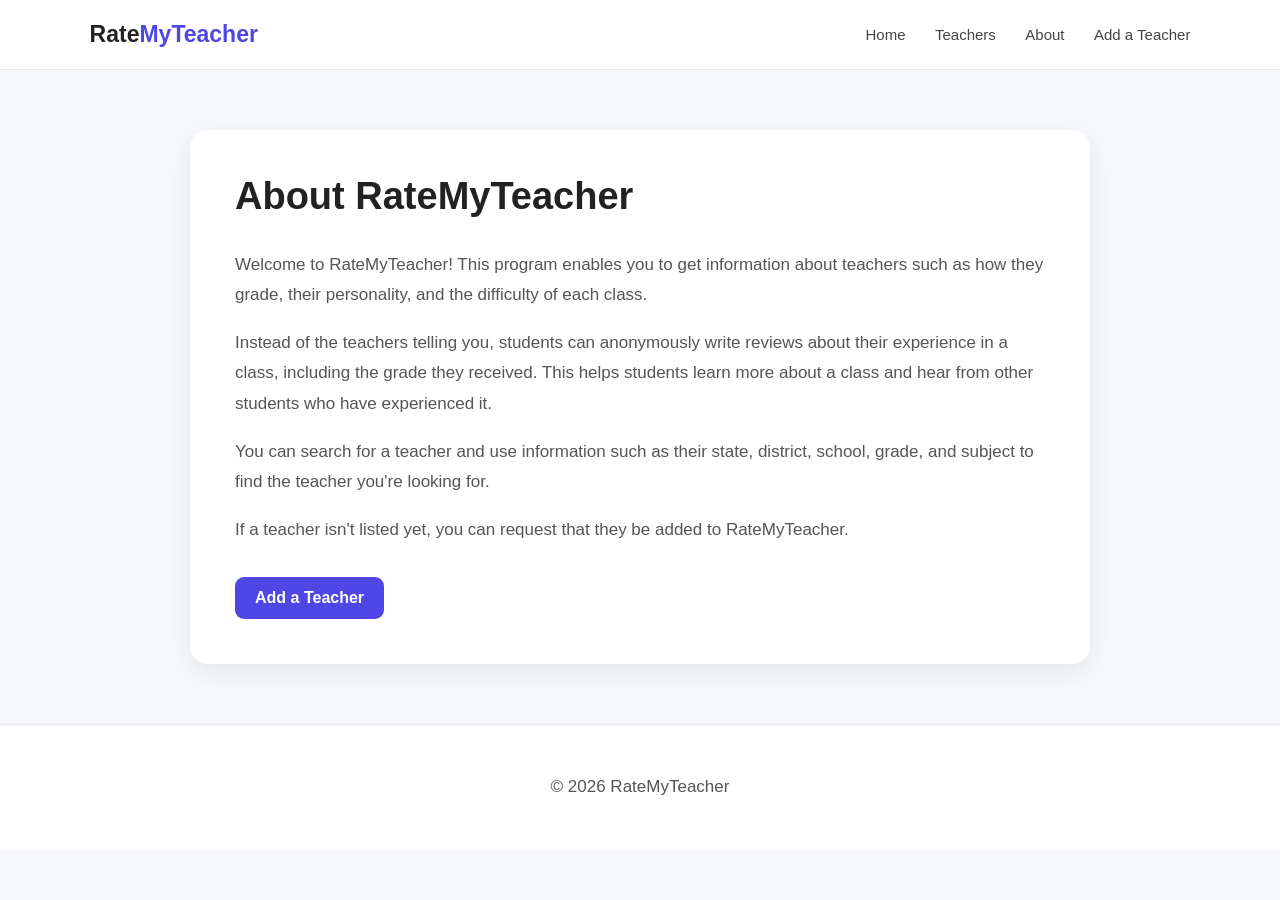
==== about.html @ 4798184f "website changes" ====
<!DOCTYPE html>
<html lang="en">
<head>
    <meta charset="UTF-8">
    <meta name="viewport" content="width=device-width, initial-scale=1.0">
    <title>About | RateMyTeacher</title>

    <style>
        * {
            box-sizing: border-box;
        }

        body {
            margin: 0;
            font-family: Arial, Helvetica, sans-serif;
            background: #f7f8fc;
            color: #222;
        }

        nav {
            height: 70px;
            background: white;
            border-bottom: 1px solid #e5e7eb;
            display: flex;
            align-items: center;
            justify-content: space-between;
            padding: 0 7%;
        }

        .logo {
            font-size: 23px;
            font-weight: bold;
        }

        .logo span {
            color: #4f46e5;
        }

        nav a {
            text-decoration: none;
            color: #444;
            margin-left: 25px;
            font-size: 15px;
        }

        nav a:hover {
            color: #4f46e5;
        }

        main {
            width: 90%;
            max-width: 900px;
            margin: 60px auto;
        }

        .about-card {
            background: white;
            border-radius: 18px;
            padding: 45px;
            box-shadow: 0 8px 25px rgba(0, 0, 0, 0.07);
        }

        h1 {
            margin-top: 0;
            font-size: 38px;
        }

        p {
            color: #555;
            line-height: 1.8;
            font-size: 17px;
        }

        .add-button {
            display: inline-block;
            margin-top: 15px;
            padding: 12px 20px;
            background: #4f46e5;
            color: white;
            border-radius: 9px;
            text-decoration: none;
            font-weight: bold;
        }

        .add-button:hover {
            background: #4338ca;
        }

        footer {
            margin-top: 60px;
            padding: 30px;
            text-align: center;
            background: white;
            border-top: 1px solid #e5e7eb;
            color: #777;
        }

        @media (max-width: 700px) {
            nav {
                padding: 0 20px;
            }

            nav div:last-child {
                display: none;
            }

            main {
                width: 94%;
                margin-top: 30px;
            }

            .about-card {
                padding: 25px;
            }

            h1 {
                font-size: 30px;
            }
        }
    </style>
</head>

<body>

    <nav>
        <div class="logo">
            Rate<span>MyTeacher</span>
        </div>

        <div>
            <a href="/">Home</a>
            <a href="/">Teachers</a>
            <a href="/about">About</a>
            <a href="/add-teacher">Add a Teacher</a>
        </div>
    </nav>

    <main>
        <section class="about-card">
            <h1>About RateMyTeacher</h1>

            <p>
                Welcome to RateMyTeacher! This program enables you to get
                information about teachers such as how they grade, their
                personality, and the difficulty of each class.
            </p>

            <p>
                Instead of the teachers telling you, students can
                anonymously write reviews about their experience in a class,
                including the grade they received. This helps students learn
                more about a class and hear from other students who have
                experienced it.
            </p>

            <p>
                You can search for a teacher and use information such as
                their state, district, school, grade, and subject to find
                the teacher you're looking for.
            </p>

            <p>
                If a teacher isn't listed yet, you can request that they be
                added to RateMyTeacher.
            </p>

            <a class="add-button" href="/add-teacher">
                Add a Teacher
            </a>
        </section>
    </main>

    <footer>
        <p>© 2026 RateMyTeacher</p>
    </footer>

</body>
</html>
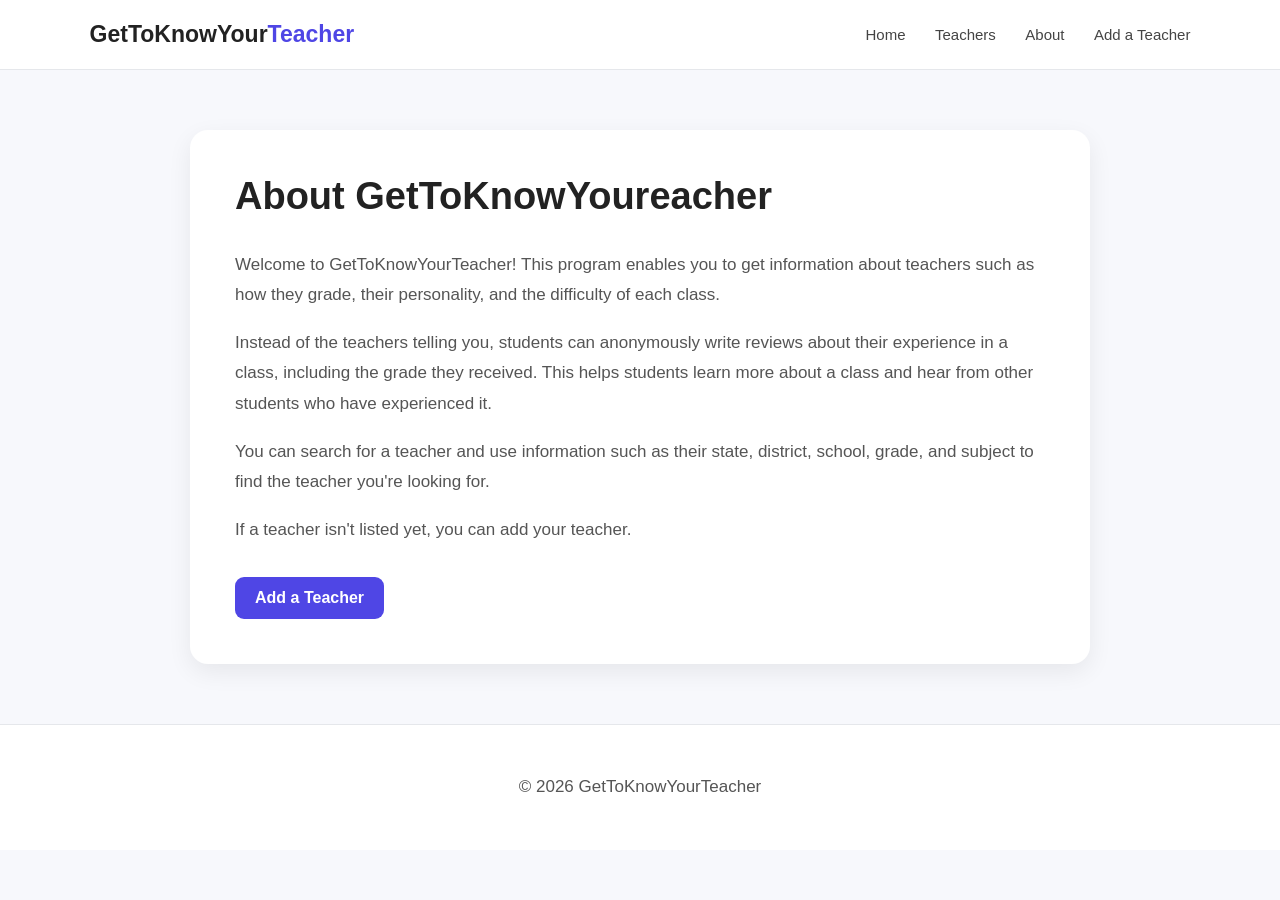
==== commit 2296a7ff: "chnaged name" ====
--- a/about.html
+++ b/about.html
@@ -3,7 +3,7 @@
 <head>
     <meta charset="UTF-8">
     <meta name="viewport" content="width=device-width, initial-scale=1.0">
-    <title>About | RateMyTeacher</title>
+    <title>About | GetToKnowYourTeacher</title>
 
     <style>
         * {
@@ -124,7 +124,7 @@
 
     <nav>
         <div class="logo">
-            Rate<span>MyTeacher</span>
+            GetToKnowYour<span>Teacher</span>
         </div>
 
         <div>
@@ -137,10 +137,10 @@
 
     <main>
         <section class="about-card">
-            <h1>About RateMyTeacher</h1>
+            <h1>About GetToKnowYoureacher</h1>
 
             <p>
-                Welcome to RateMyTeacher! This program enables you to get
+                Welcome to GetToKnowYourTeacher! This program enables you to get
                 information about teachers such as how they grade, their
                 personality, and the difficulty of each class.
             </p>
@@ -160,8 +160,7 @@
             </p>
 
             <p>
-                If a teacher isn't listed yet, you can request that they be
-                added to RateMyTeacher.
+                If a teacher isn't listed yet, you can add your teacher.
             </p>
 
             <a class="add-button" href="/add-teacher">
@@ -171,7 +170,7 @@
     </main>
 
     <footer>
-        <p>© 2026 RateMyTeacher</p>
+        <p>© 2026 GetToKnowYourTeacher</p>
     </footer>
 
 </body>
